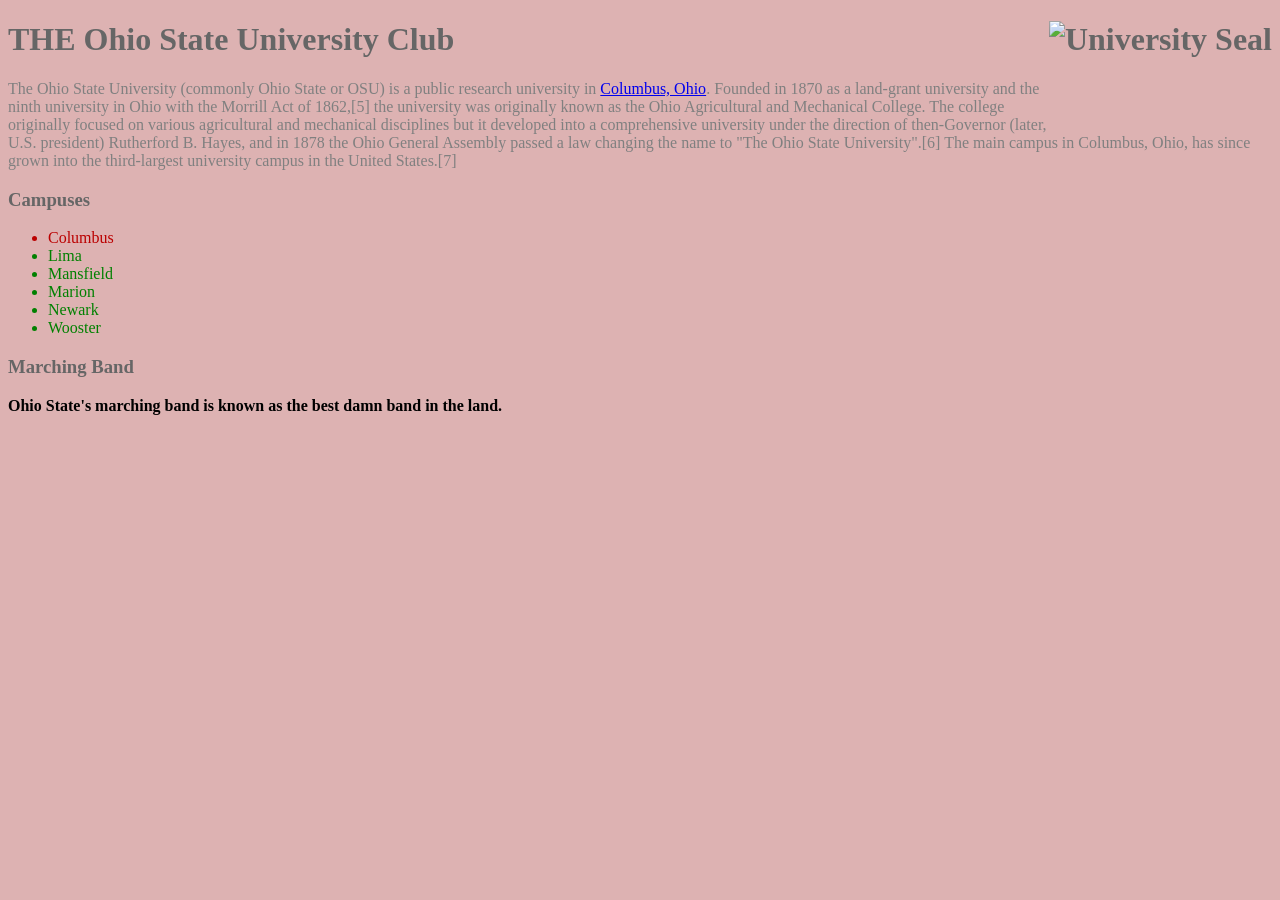
==== website/index.html @ c0feaed5 "update" ====
<!DOCTYPE html>
<html lang="en">
    <head>
        <title>Ohio State</title>
        <link rel="stylesheet" href="assets/style.css">
    </head>
    <body>
        <h1>
            THE Ohio State University Club
            <img src="https://upload.wikimedia.org/wikipedia/en/thumb/e/e1/Ohio_State_University_seal.svg/150px-Ohio_State_University_seal.svg.png" alt="University Seal">
        </h1>
        <p>The Ohio State University (commonly Ohio State or OSU) is a public research university in <a href="https://www.columbus.gov/">Columbus, Ohio</a>. Founded in 1870 as a land-grant university and the ninth university in Ohio with the Morrill Act of 1862,[5] the university was originally known as the Ohio Agricultural and Mechanical College. The college originally focused on various agricultural and mechanical disciplines but it developed into a comprehensive university under the direction of then-Governor (later, U.S. president) Rutherford B. Hayes, and in 1878 the Ohio General Assembly passed a law changing the name to "The Ohio State University".[6] The main campus in Columbus, Ohio, has since grown into the third-largest university campus in the United States.[7]</p>
        <h3>Campuses</h3>
        <ul>
            <li id="main-campus">Columbus</li>
            <li class="regional-campus">Lima</li>
            <li class="regional-campus">Mansfield</li>
            <li class="regional-campus">Marion</li>
            <li class="regional-campus">Newark</li>
            <li class="regional-campus">Wooster</li>
        </ul>
        <h3>Marching Band</h3>
        <p id="band-info">Ohio State's marching band is known as the best damn band in the land.</p>
    </body>
</html>
---- website/assets/style.css ----
body {
  background-color: #ddb2b2;
}

h1, h3 {
  color: #666;
}

img {
  float: right;
  height: 100px;
}
#main-campus {
  color: #bb0000;
}

.regional-campus {
  color: green;
}

p {
  color: gray;
}

#band-info {
  color: black;
  font-weight: bold;
}
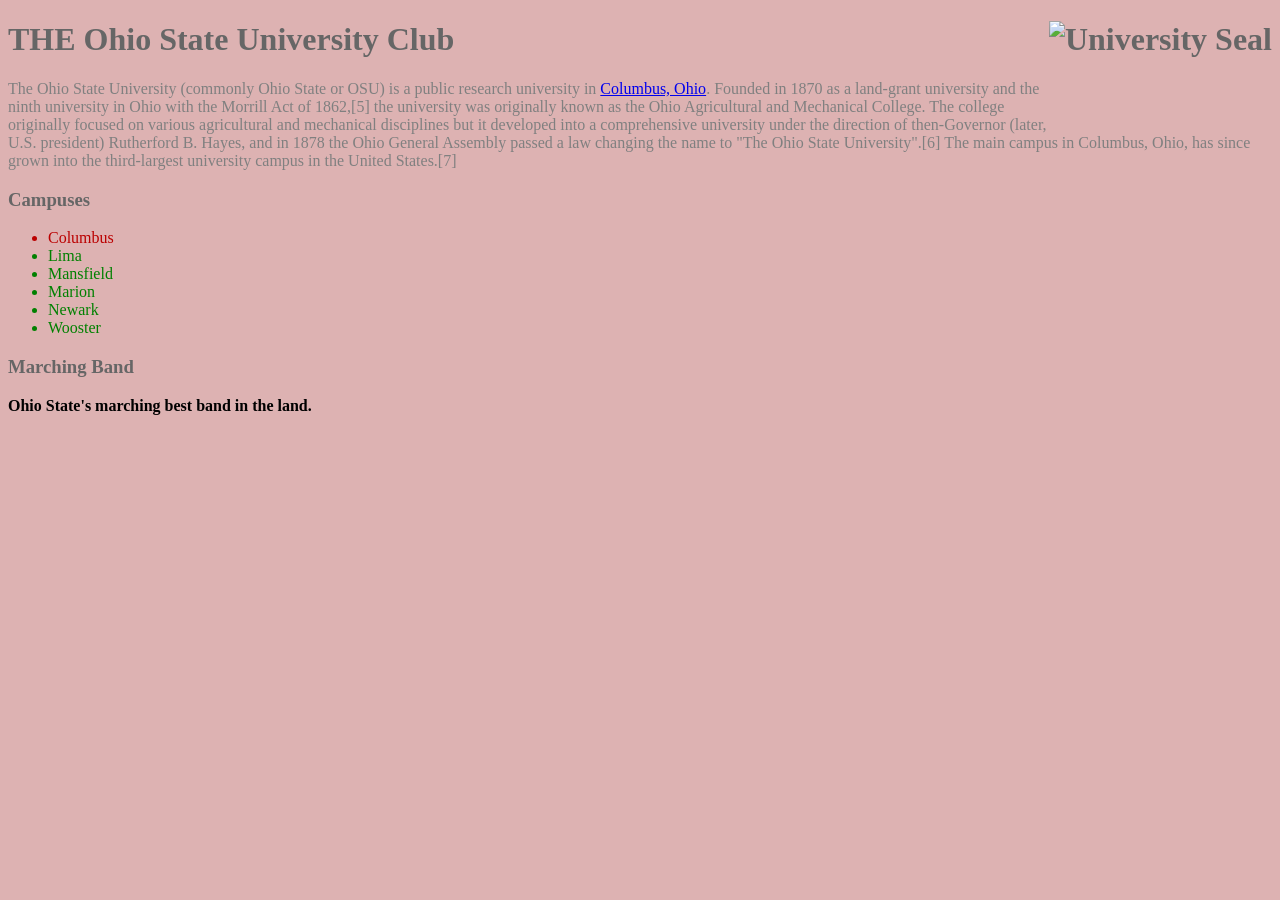
==== commit 3a3943b3: "[*] Minor update to routing..." ====
--- a/website/index.html
+++ b/website/index.html
@@ -20,6 +20,6 @@
             <li class="regional-campus">Wooster</li>
         </ul>
         <h3>Marching Band</h3>
-        <p id="band-info">Ohio State's marching band is known as the best damn band in the land.</p>
+        <p id="band-info">Ohio State's marching best band in the land.</p>
     </body>
 </html>
